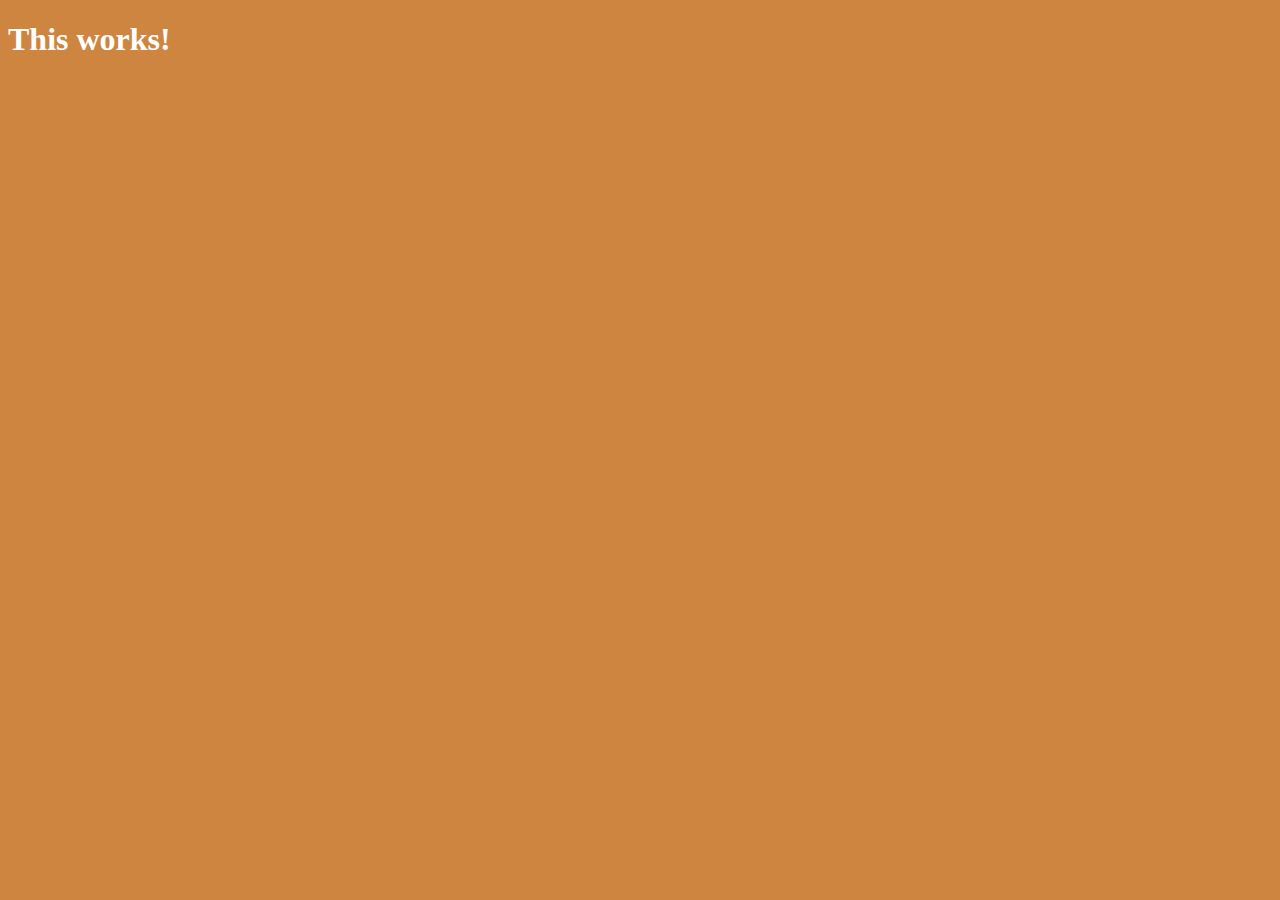
==== NomadCoder/바닐라 JS로 크롬 앱 만들기/index.html @ e2b22192 "[add] 바닐라 JS 로 크롬 앱 만들기 1일차" ====
<!DOCTYPE html>
<html lang="ko">
<head>
    <title>Something</title>
    <link rel="stylesheet" href="index.css"/>
</head>
<body>
<h1>This works!</h1>
<script src="index.js">


</script>
</body>
</html>
---- NomadCoder/바닐라 JS로 크롬 앱 만들기/index.css ----
body {
    background-color: peru;
}

h1 {
    color: white;
}
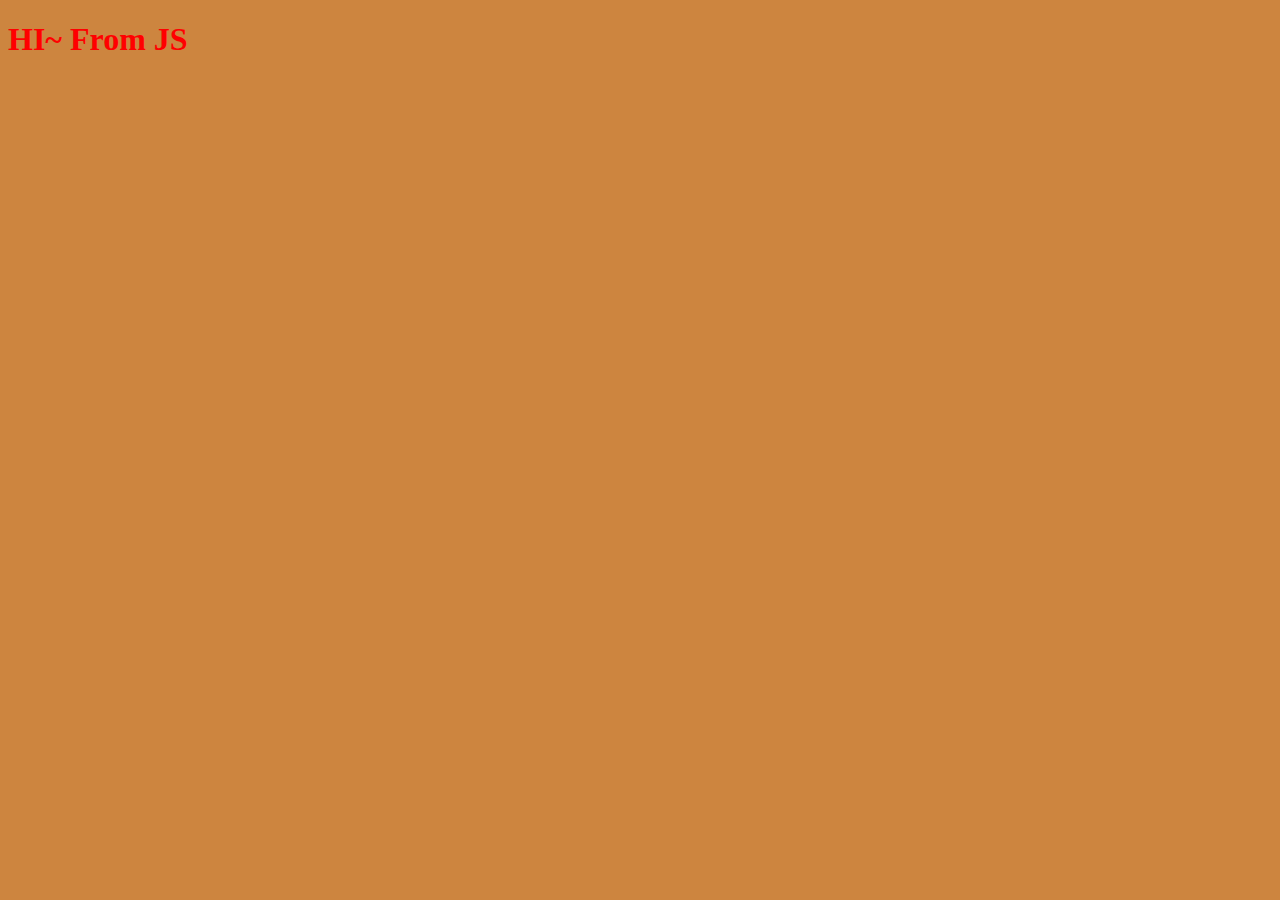
==== commit f773c750: "[add] 바닐라 JS 로 크롬 앱 만들기 3일차" ====
--- a/NomadCoder/바닐라 JS로 크롬 앱 만들기/index.html
+++ b/NomadCoder/바닐라 JS로 크롬 앱 만들기/index.html
@@ -5,7 +5,7 @@
     <link rel="stylesheet" href="index.css"/>
 </head>
 <body>
-<h1>This works!</h1>
+<h1 id="title">This works!</h1>
 <script src="index.js">
 
 
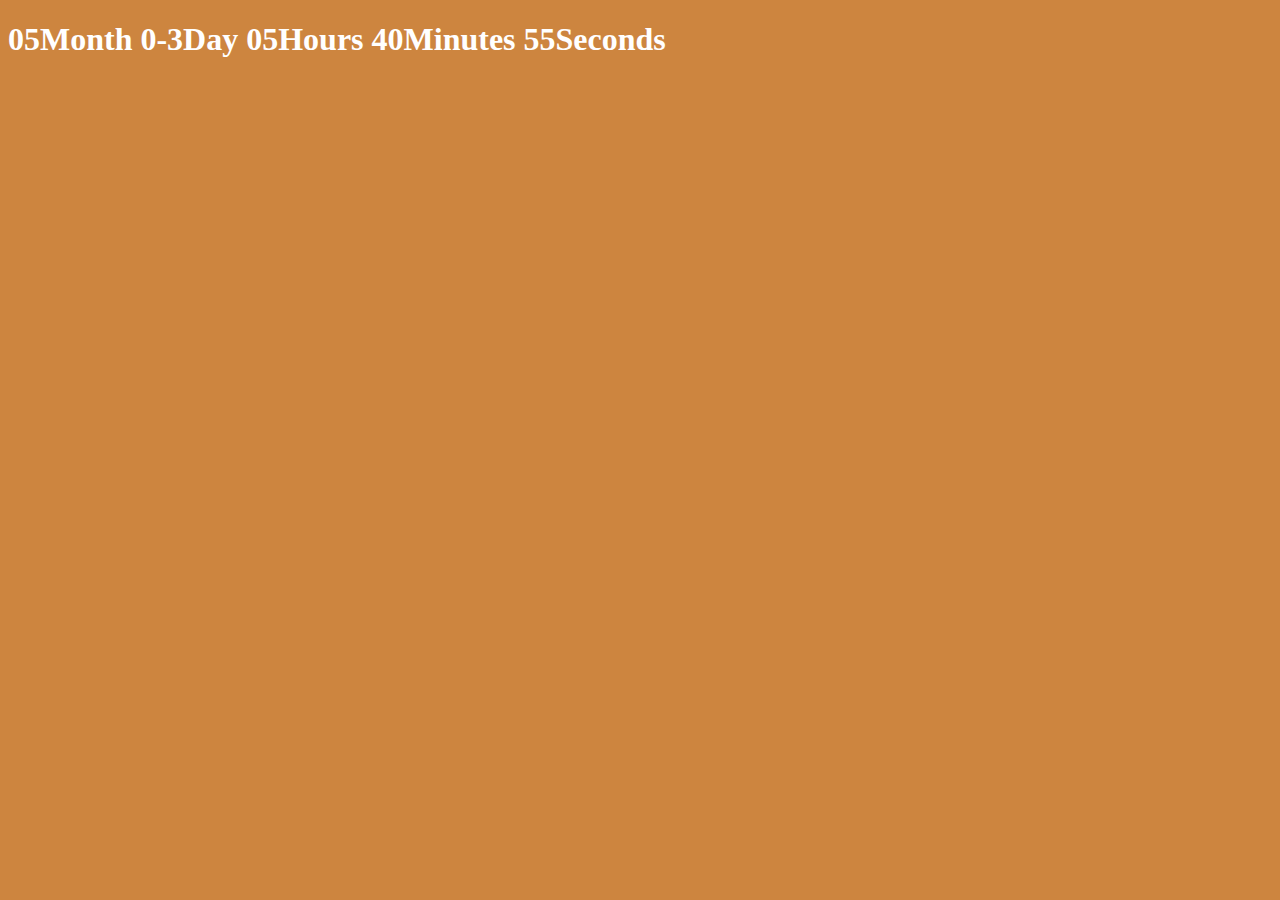
==== commit c641bcfa: "[add] 바닐라 JS 로 크롬 앱 만들기 5일차" ====
--- a/NomadCoder/바닐라 JS로 크롬 앱 만들기/index.html
+++ b/NomadCoder/바닐라 JS로 크롬 앱 만들기/index.html
@@ -5,10 +5,10 @@
     <link rel="stylesheet" href="index.css"/>
 </head>
 <body>
-<h1 id="title">This works!</h1>
-<script src="index.js">
+    <div class="js-clock">
+        <h1 class="js-title"></h1>
 
-
-</script>
+    </div>
+    <script src="clock.js"></script>
 </body>
 </html>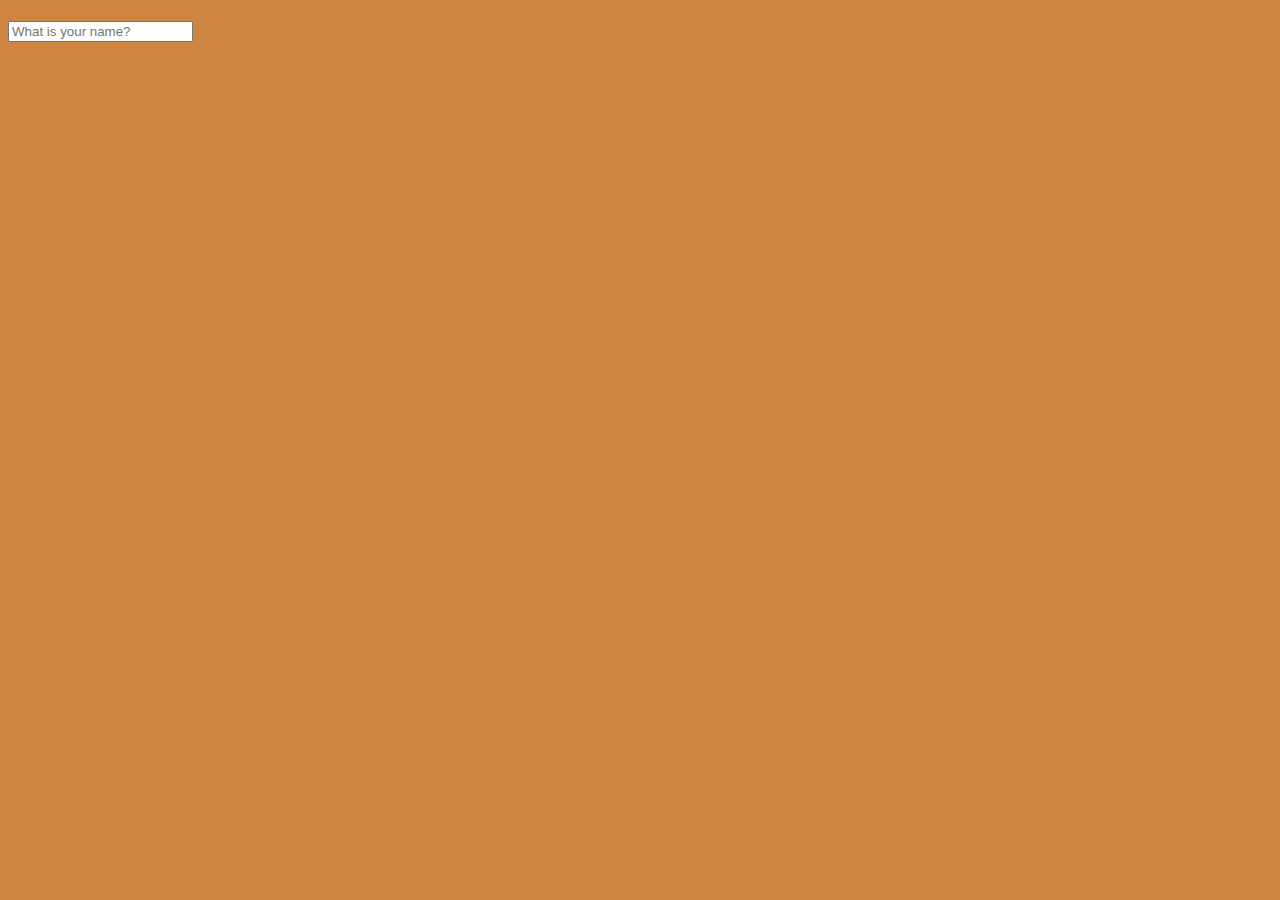
==== commit 972d8884: "[add] 바닐라 JS 로 크롬 앱 만들기 6일차" ====
--- a/NomadCoder/바닐라 JS로 크롬 앱 만들기/index.html
+++ b/NomadCoder/바닐라 JS로 크롬 앱 만들기/index.html
@@ -7,8 +7,13 @@
 <body>
     <div class="js-clock">
         <h1 class="js-title"></h1>
+    </div>
+    <form class="js-form form">
+        <input type="text" placeholder="What is your name?" />
 
-    </div>
+    </form>
+    <h4 class="js-greetings greetings"></h4>
     <script src="clock.js"></script>
+    <script src="gretting.js"></script>
 </body>
 </html>--- a/NomadCoder/바닐라 JS로 크롬 앱 만들기/index.css
+++ b/NomadCoder/바닐라 JS로 크롬 앱 만들기/index.css
@@ -4,4 +4,13 @@
 
 h1 {
     color: white;
+}
+
+.form,
+.greetings {
+    display : none;
+}
+
+.showing {
+    display : block;
 }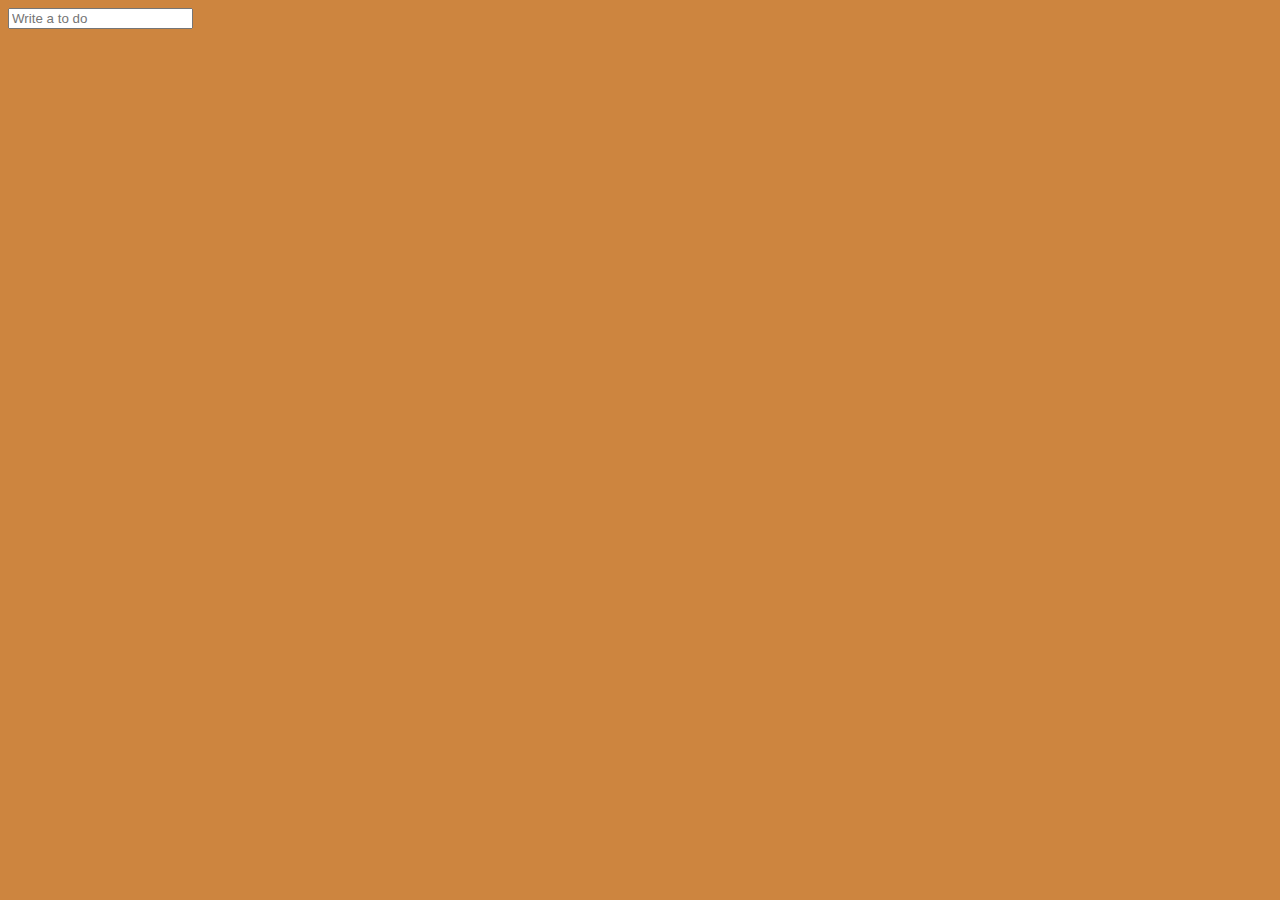
==== commit 0ee38720: "[add] 바닐라 JS 로 크롬 앱 만들기 8일차" ====
--- a/NomadCoder/바닐라 JS로 크롬 앱 만들기/index.html
+++ b/NomadCoder/바닐라 JS로 크롬 앱 만들기/index.html
@@ -2,18 +2,28 @@
 <html lang="ko">
 <head>
     <title>Something</title>
+    <meta charset="utf-8" />
     <link rel="stylesheet" href="index.css"/>
 </head>
 <body>
-    <div class="js-clock">
-        <h1 class="js-title"></h1>
-    </div>
-    <form class="js-form form">
-        <input type="text" placeholder="What is your name?" />
+<!--    <div class="js-clock">-->
+<!--        <h1 class="js-title"></h1>-->
+<!--    </div>-->
+<!--    <form class="js-form form">-->
+<!--        <input type="text" placeholder="What is your name?" />-->
+<!--    </form>-->
+<!--    <h4 class="js-greetings greetings"></h4>-->
+
+
+    <form class="js-toDoForm">
+        <input type="text" placeholder="Write a to do" />
 
     </form>
-    <h4 class="js-greetings greetings"></h4>
-    <script src="clock.js"></script>
-    <script src="gretting.js"></script>
+    <ul class="js-toDoList">
+
+    </ul>
+<!--    <script src="clock.js"></script>-->
+<!--    <script src="gretting.js"></script>-->
+    <script src="todo.js"></script>
 </body>
 </html>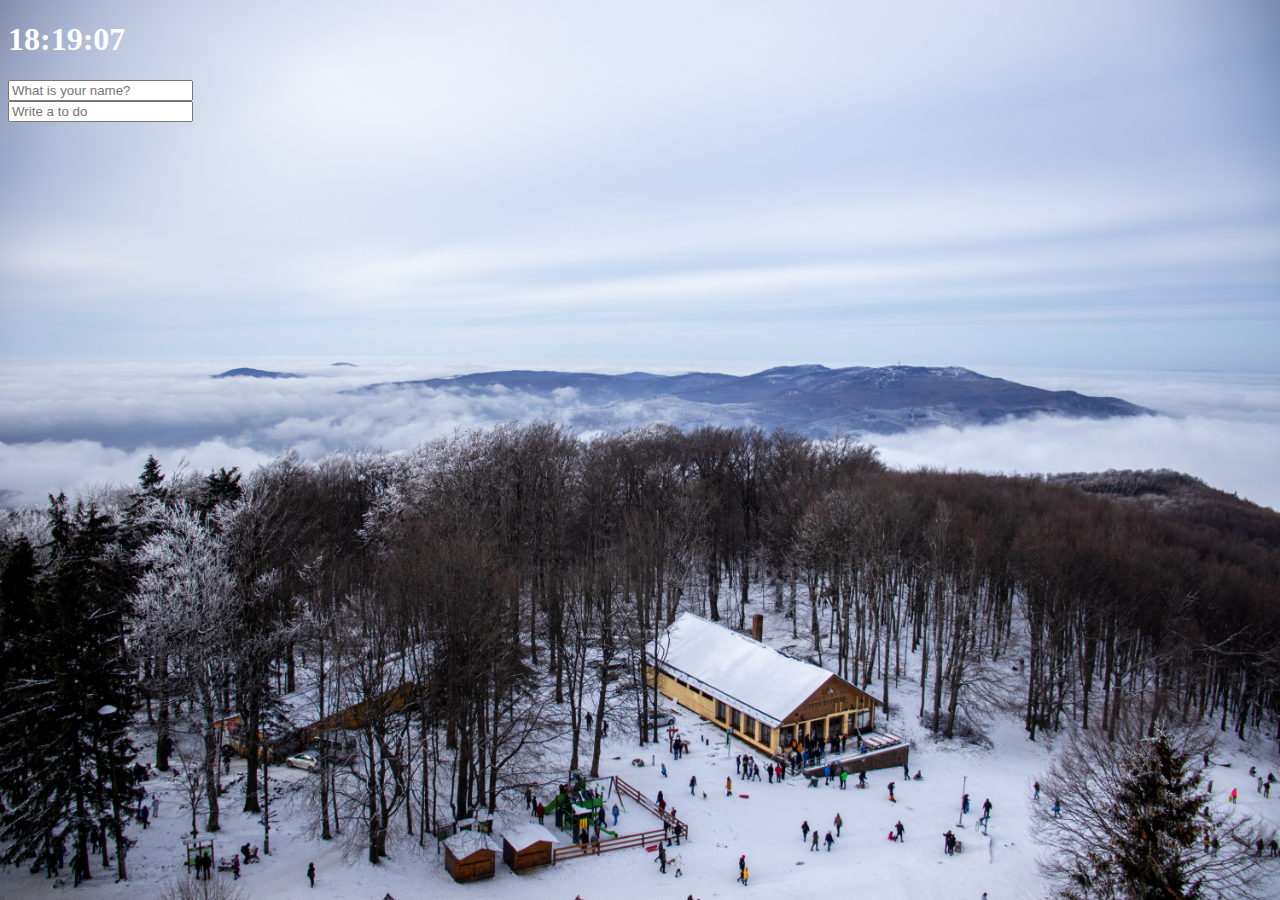
==== commit 874c3001: "[add] 바닐라 JS 로 크롬 앱 만들기 11일차" ====
--- a/NomadCoder/바닐라 JS로 크롬 앱 만들기/index.html
+++ b/NomadCoder/바닐라 JS로 크롬 앱 만들기/index.html
@@ -6,13 +6,13 @@
     <link rel="stylesheet" href="index.css"/>
 </head>
 <body>
-<!--    <div class="js-clock">-->
-<!--        <h1 class="js-title"></h1>-->
-<!--    </div>-->
-<!--    <form class="js-form form">-->
-<!--        <input type="text" placeholder="What is your name?" />-->
-<!--    </form>-->
-<!--    <h4 class="js-greetings greetings"></h4>-->
+    <div class="js-clock">
+        <h1 class="js-title"></h1>
+    </div>
+    <form class="js-form form">
+        <input type="text" placeholder="What is your name?" />
+    </form>
+    <h4 class="js-greetings greetings"></h4>
 
 
     <form class="js-toDoForm">
@@ -22,8 +22,13 @@
     <ul class="js-toDoList">
 
     </ul>
-<!--    <script src="clock.js"></script>-->
-<!--    <script src="gretting.js"></script>-->
+    <span class="js-weather"></span>
+
+    <script src="clock.js"></script>
+    <script src="gretting.js"></script>
     <script src="todo.js"></script>
+    <script src="bg.js"></script>
+    <script src="weather.js"></script>
+
 </body>
 </html>--- a/NomadCoder/바닐라 JS로 크롬 앱 만들기/index.css
+++ b/NomadCoder/바닐라 JS로 크롬 앱 만들기/index.css
@@ -13,4 +13,24 @@
 
 .showing {
     display : block;
+}
+
+
+@keyframes fadeIn {
+    from {
+        opacity: 0;
+    }
+    to {
+        opacity: 1;
+    }
+}
+
+.bgImage {
+    position : absolute;
+    top: 0;
+    left: 0;
+    width: 100%;
+    height: 100%;
+    z-index: -1;
+    animation: fadeIn 0.5s linear;
 }